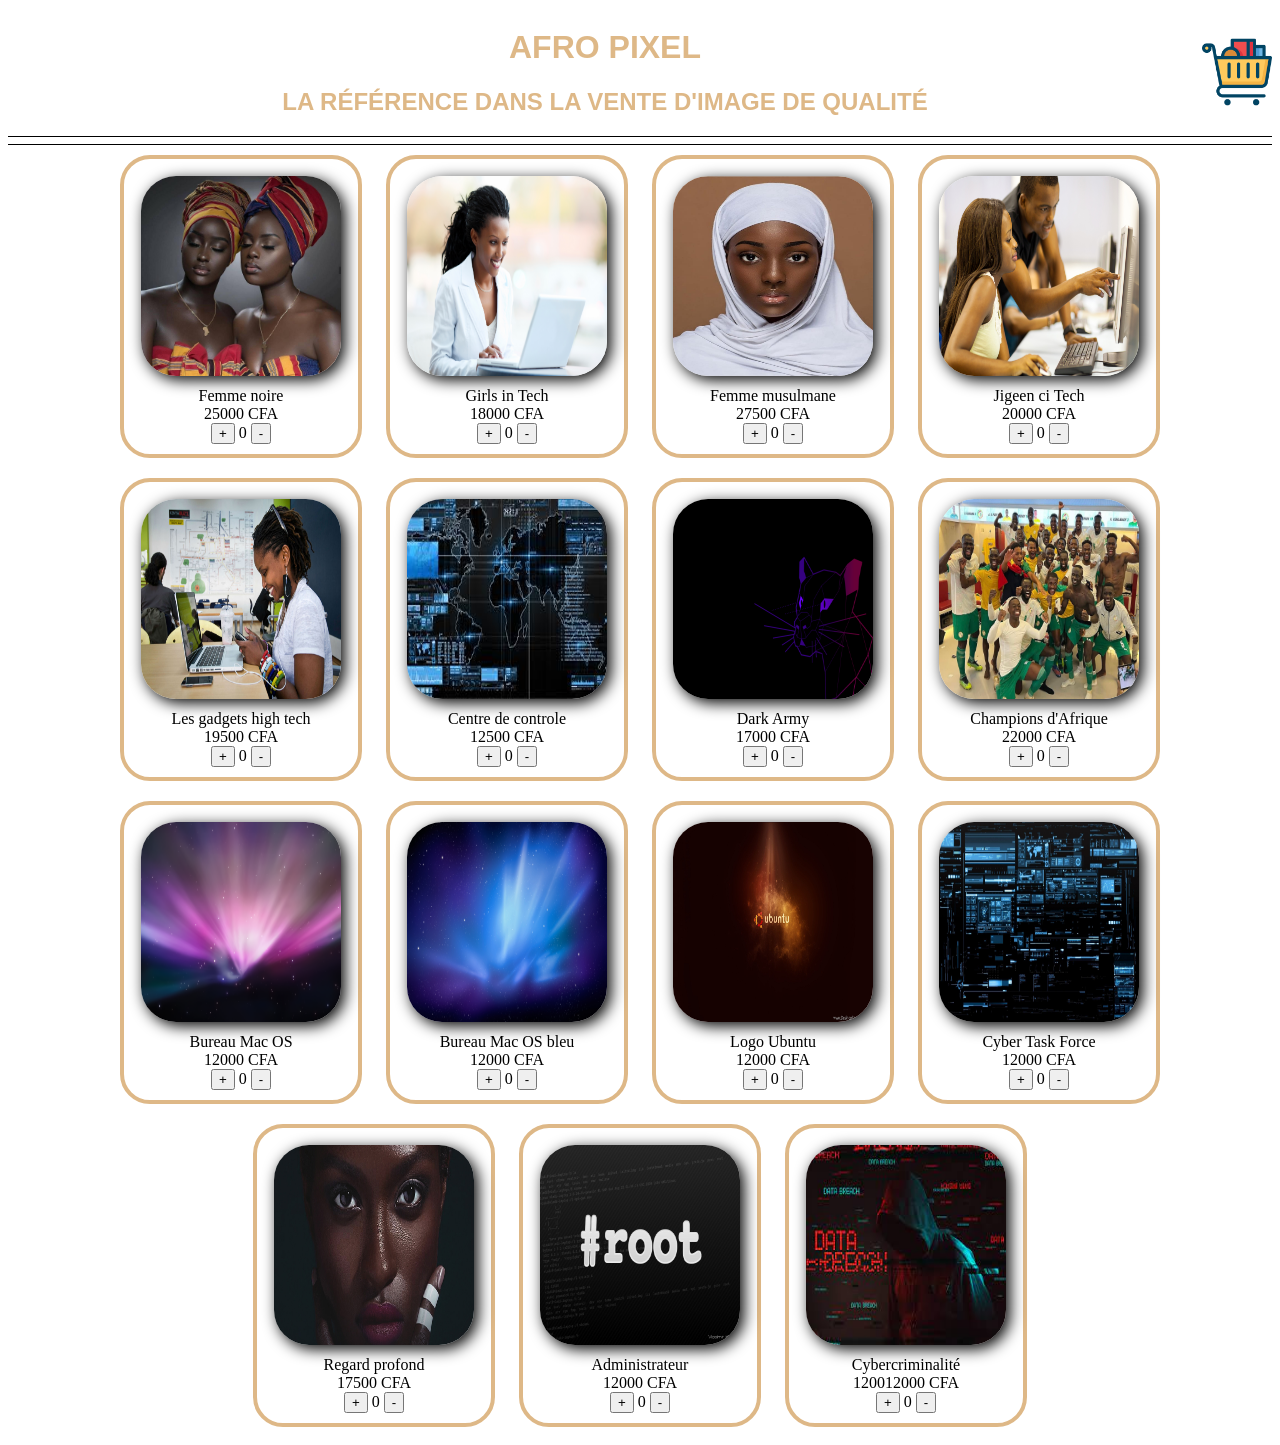
==== index.html @ 5bfc6fb7 "renommage en index" ====
<!doctype html>
<html lang="en">
    <head>
        <meta charset="UTF-8" />
        <meta name="viewport" content="width=device-width, initial-scale=1.0" />
        <link rel="stylesheet" href="Afropixel.css" defer />
        <script type="module" src="Afropixel.js" defer></script>
        <title>Afropixel</title>
    </head>
    <body>
        <header>
            <div></div>
            <div class="texte-centre">
                <h1>Afro pixel</h1>
                <h2>la référence dans la vente d'image de qualité</h2>
            </div>

            <img
                src="images/cart-logo.png"
                alt="logo"
                width="70px"
                height="70px"
                class="panier"
            />
        </header>
        <main>
          <div class="articles"></div>

            <!-- <div class = "panier">
                <p>Voici la liste des articles :</p>
                <span>

                </span>
            </div> -->
        </main>

    </body>
</html>
---- Afropixel.css ----
* {
    box-sizing: border-box;
}

header {
    text-align: center;
    font-family: Arial, Helvetica, sans-serif;
    text-transform: uppercase;
    display: flex;
    justify-content: space-between;
    align-items: center;
    margin: 0px;
    color: burlywood;
    border-bottom: 1px solid black;
    margin-bottom: 7px;
}

header > h1 {
    font-weight: bold;
    margin: 0px;
}

header > h2 {
    margin: 0px;
}

div > article {
    text-align: center;
    border: 4px solid;
    border-radius: 30px;
    display: inline-block;
    margin: 10px;
    padding: 10px;
    border-color: burlywood;
}

p {
    margin: 0;
    padding: 0;
}
article > img {
    border-radius: 35px;
    box-shadow: 4px 4px 15px black;
    margin: 7px;
}

.articles {
    text-align: center;
    border-top: 1px solid black;
}

.panier:hover {
    width: 60px;
    height: 60px;
}
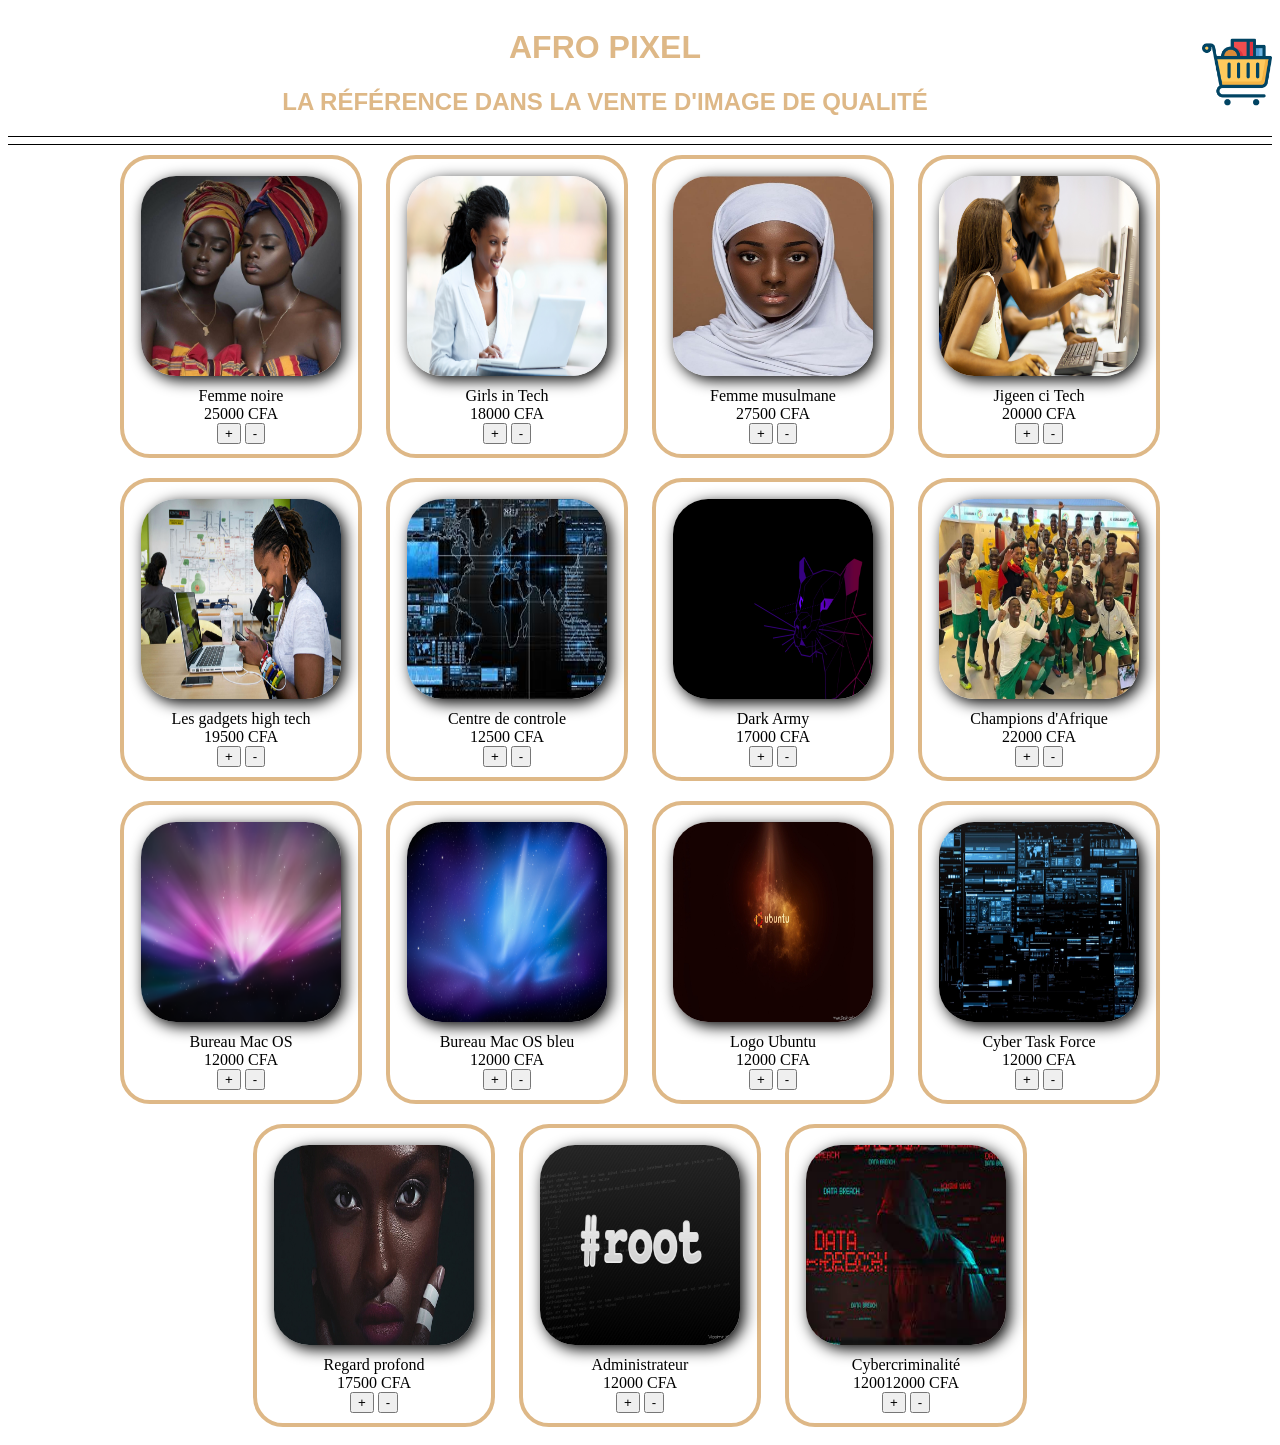
==== commit 8255f503: "final version 1" ====
--- a/index.html
+++ b/index.html
@@ -3,8 +3,8 @@
     <head>
         <meta charset="UTF-8" />
         <meta name="viewport" content="width=device-width, initial-scale=1.0" />
-        <link rel="stylesheet" href="Afropixel.css" defer />
-        <script type="module" src="Afropixel.js" defer></script>
+        <link rel="stylesheet" href="index.css" defer />
+        <script type="module" src="index.js" defer></script>
         <title>Afropixel</title>
     </head>
     <body>
@@ -20,19 +20,10 @@
                 alt="logo"
                 width="70px"
                 height="70px"
-                class="panier"
             />
         </header>
         <main>
-          <div class="articles"></div>
-
-            <!-- <div class = "panier">
-                <p>Voici la liste des articles :</p>
-                <span>
-
-                </span>
-            </div> -->
+            <div class="articles"></div>
         </main>
-
     </body>
 </html>
--- a/index.css
+++ b/index.css
@@ -0,0 +1,55 @@
+* {
+    box-sizing: border-box;
+}
+
+header {
+    text-align: center;
+    font-family: Arial, Helvetica, sans-serif;
+    text-transform: uppercase;
+    display: flex;
+    justify-content: space-between;
+    align-items:center;
+    margin: 0px;
+    color: burlywood;
+    border-bottom: 1px solid black;
+    margin-bottom: 7px;
+    
+}
+
+header>h1{
+    font-weight: bold;
+    margin: 0px;
+}
+
+header>h2{
+    margin: 0px;
+}
+
+
+
+div>article {
+    text-align: center;
+    border: 4px solid;
+    border-radius: 30px;
+    display: inline-block;
+    margin: 10px;
+    padding: 10px;
+    border-color: burlywood;
+    
+}
+
+p {
+    margin: 0;
+    padding: 0;
+}
+article > img {
+    border-radius: 35px;
+    box-shadow: 4px 4px 15px black;
+    margin: 7px;
+}
+
+.articles {
+    text-align: center;
+    border-top: 1px solid black;
+
+}
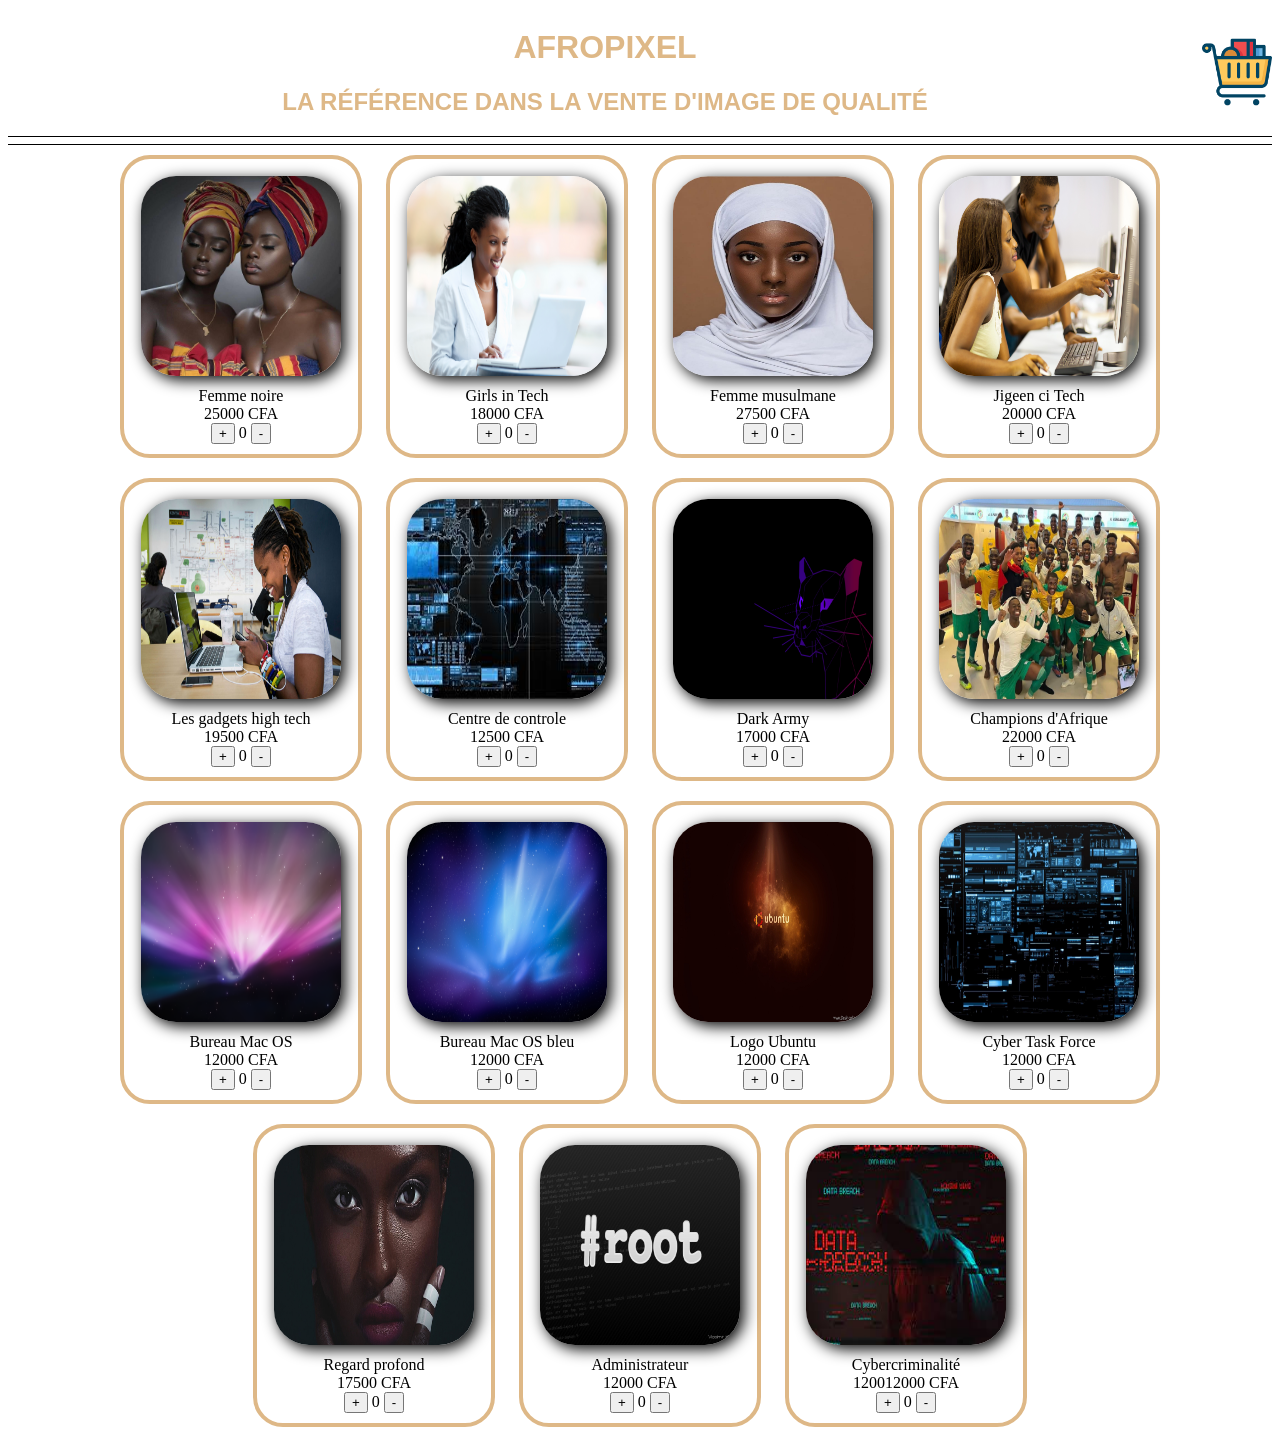
==== commit c0d2aa9c: "la version 3 final" ====
--- a/index.html
+++ b/index.html
@@ -3,15 +3,15 @@
     <head>
         <meta charset="UTF-8" />
         <meta name="viewport" content="width=device-width, initial-scale=1.0" />
-        <link rel="stylesheet" href="index.css" defer />
-        <script type="module" src="index.js" defer></script>
+        <link rel="stylesheet" href="/css/index.css" defer />
+        <script type="module" src="/js/index.js" defer></script>
         <title>Afropixel</title>
     </head>
     <body>
         <header>
             <div></div>
             <div class="texte-centre">
-                <h1>Afro pixel</h1>
+                <h1>Afropixel</h1>
                 <h2>la référence dans la vente d'image de qualité</h2>
             </div>
 
@@ -20,10 +20,12 @@
                 alt="logo"
                 width="70px"
                 height="70px"
+                class="panier"
             />
         </header>
         <main>
-            <div class="articles"></div>
+          <div class="articles"></div>
         </main>
+
     </body>
 </html>
--- a/css/index.css
+++ b/css/index.css
@@ -0,0 +1,50 @@
+* {
+    box-sizing: border-box;
+}
+
+header {
+    text-align: center;
+    font-family: Arial, Helvetica, sans-serif;
+    text-transform: uppercase;
+    display: flex;
+    justify-content: space-between;
+    align-items: center;
+    margin: 0px;
+    color: burlywood;
+    border-bottom: 1px solid black;
+    margin-bottom: 7px;
+}
+
+header > h1 {
+    font-weight: bold;
+    margin: 0px;
+}
+
+header > h2 {
+    margin: 0px;
+}
+
+div > article {
+    text-align: center;
+    border: 4px solid;
+    border-radius: 30px;
+    display: inline-block;
+    margin: 10px;
+    padding: 10px;
+    border-color: burlywood;
+}
+
+p {
+    margin: 0;
+    padding: 0;
+}
+article > img {
+    border-radius: 35px;
+    box-shadow: 4px 4px 15px black;
+    margin: 7px;
+}
+
+.articles {
+    text-align: center;
+    border-top: 1px solid black;
+}
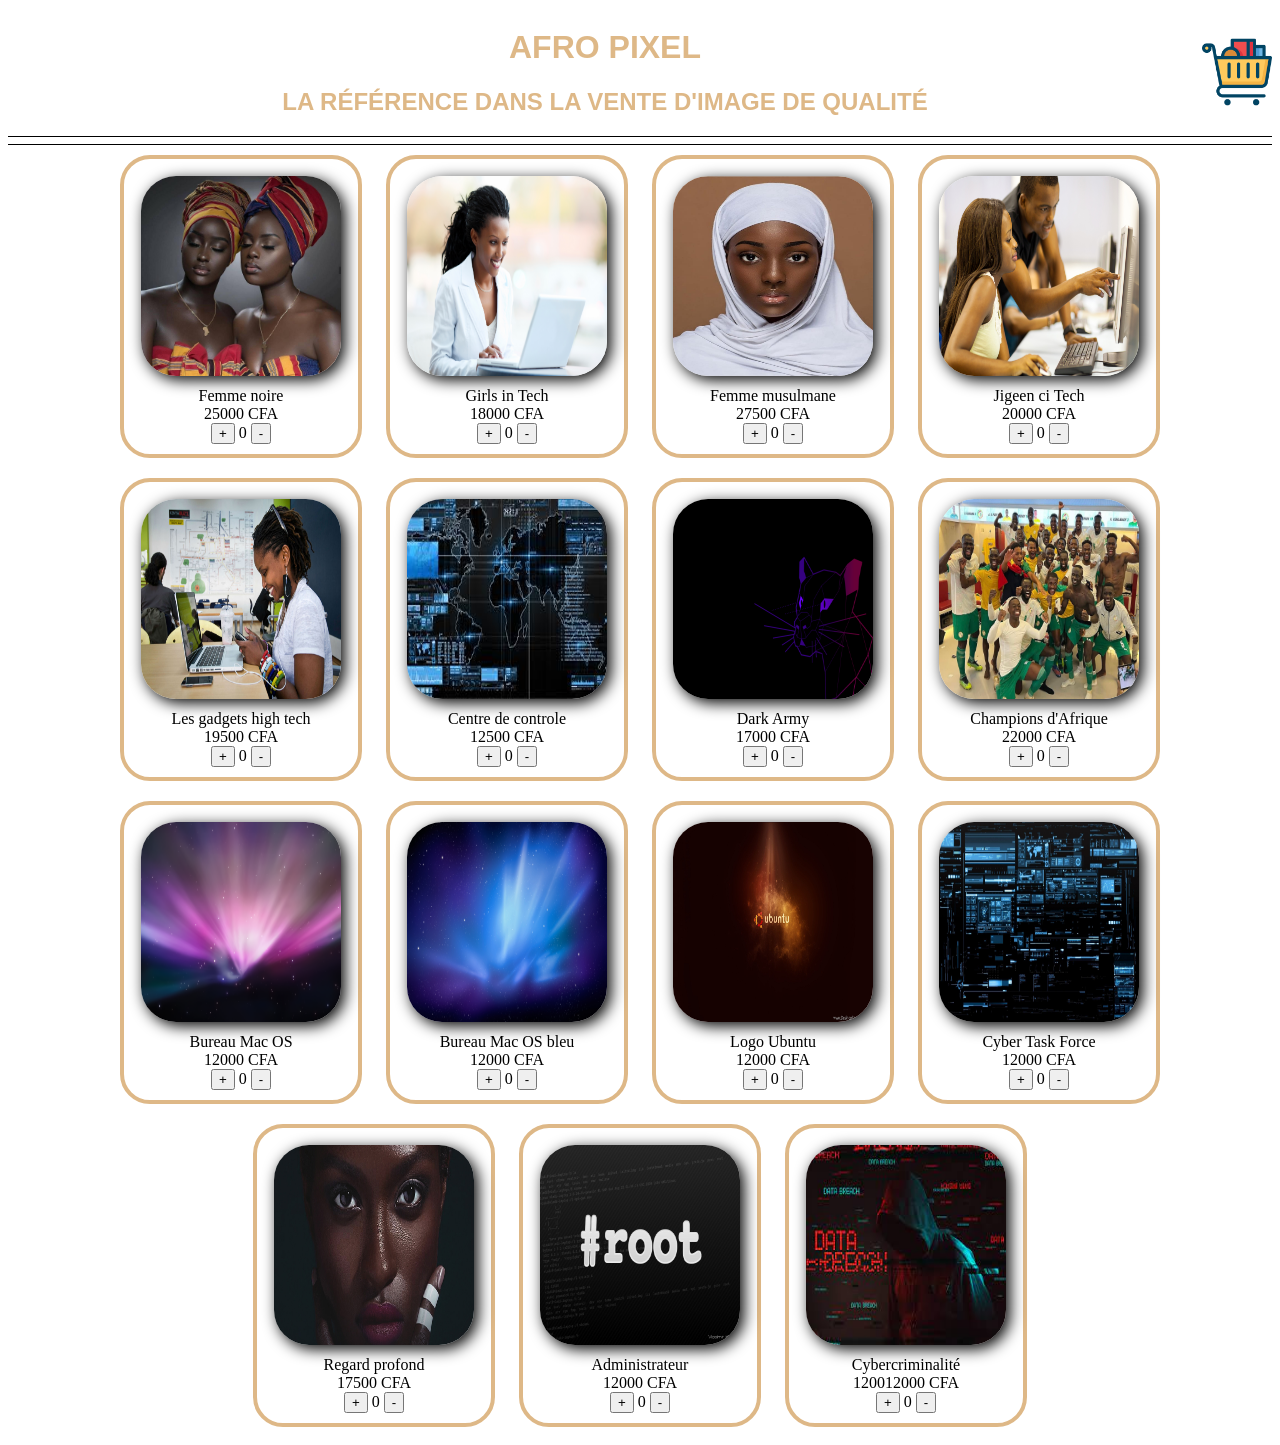
==== commit 31695943: "Merge pull request #3 from MbayeMoustapha/version4 Version4" ====
--- a/index.html
+++ b/index.html
@@ -11,7 +11,7 @@
         <header>
             <div></div>
             <div class="texte-centre">
-                <h1>Afropixel</h1>
+                <h1>Afro pixel</h1>
                 <h2>la référence dans la vente d'image de qualité</h2>
             </div>
 
@@ -20,12 +20,12 @@
                 alt="logo"
                 width="70px"
                 height="70px"
-                class="panier"
+                class="logo"
             />
         </header>
         <main>
-          <div class="articles"></div>
+            <div class="articles"></div>
+            <div class="panier cache"></div>
         </main>
-
     </body>
 </html>
--- a/css/index.css
+++ b/css/index.css
@@ -48,3 +48,35 @@
     text-align: center;
     border-top: 1px solid black;
 }
+
+
+
+.panier {
+    position:fixed;
+    top: 90px;
+    right: 600px;
+    width: 320px;
+    max-height: 70vh;
+    overflow-y: auto;
+    background: white;
+    border: 2px solid burlywood;
+    border-radius: 15px;
+    padding: 10px;
+    box-shadow: 0 4px 15px rgba(0, 0, 0, 0.3);
+
+}
+
+.cache { display: none; }
+
+.logo {
+    cursor: pointer;
+}
+
+.panier article {
+    display: flex;
+    align-items: center;
+    border-width: 2px;
+    border-radius: 15px;
+    margin: 5px 0;
+    padding: 5px;
+}
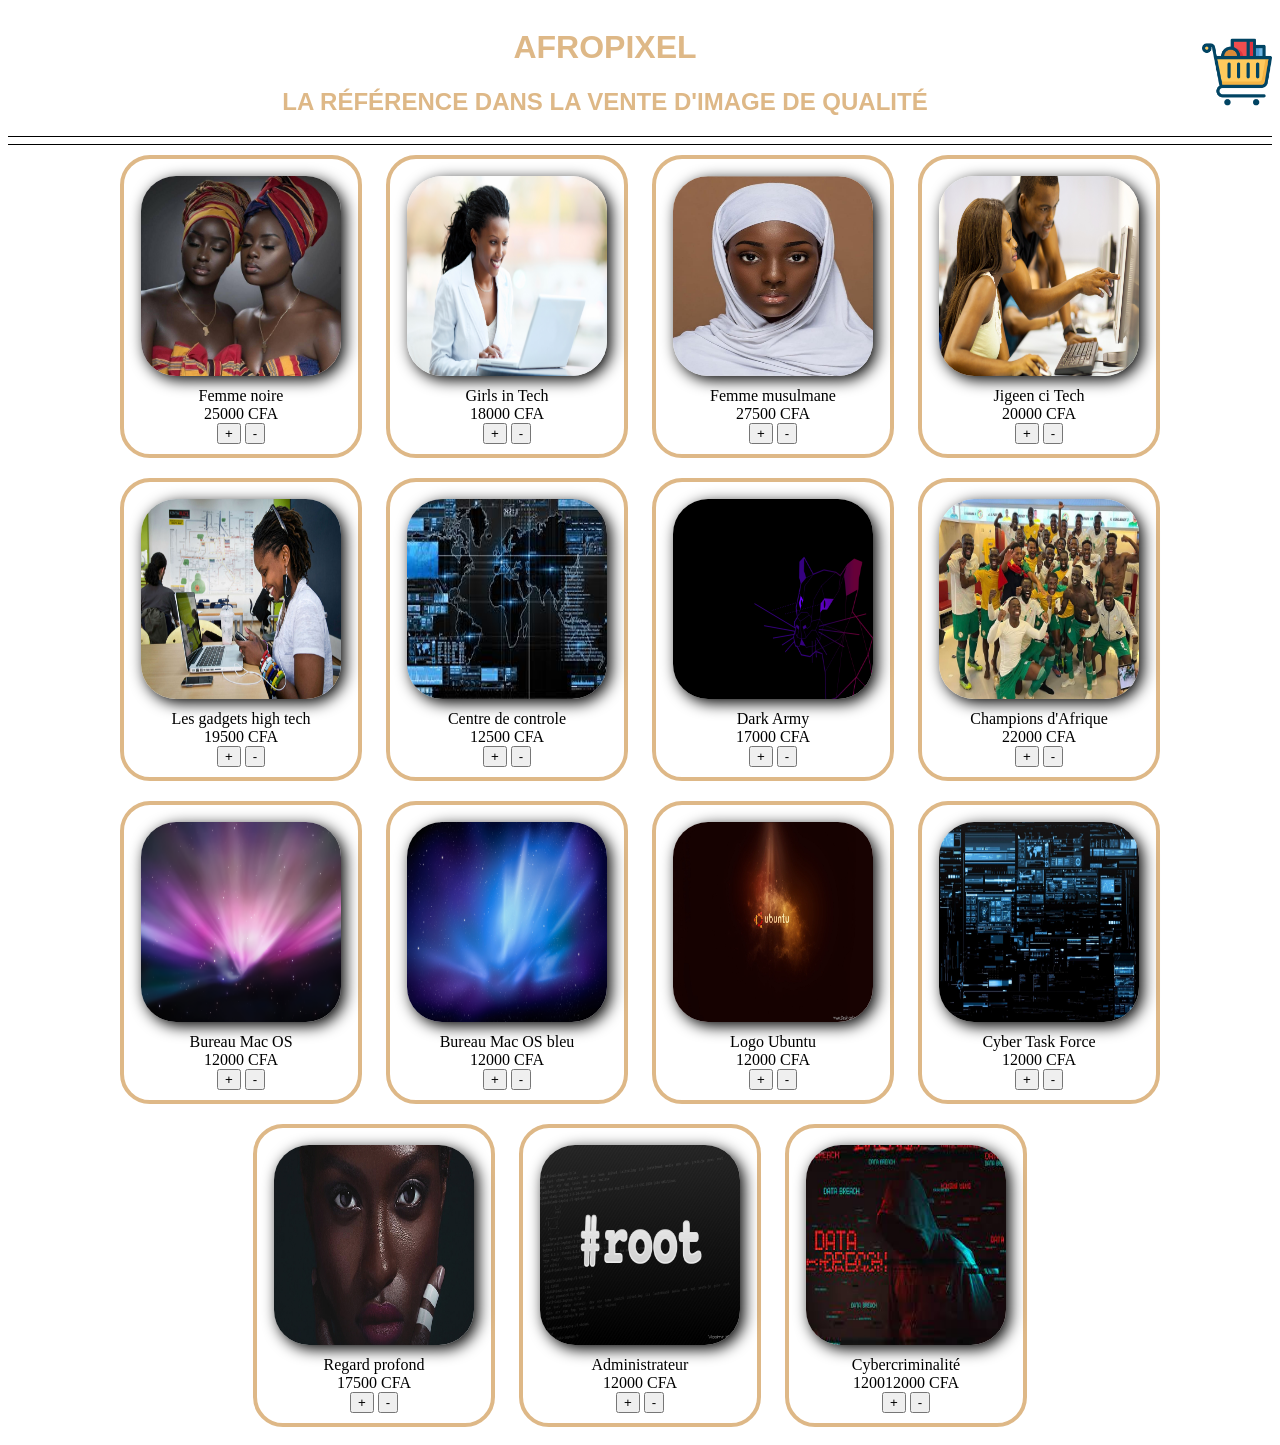
==== commit 3def423a: "la version 1 final" ====
--- a/index.html
+++ b/index.html
@@ -3,15 +3,15 @@
     <head>
         <meta charset="UTF-8" />
         <meta name="viewport" content="width=device-width, initial-scale=1.0" />
-        <link rel="stylesheet" href="/css/index.css" defer />
-        <script type="module" src="/js/index.js" defer></script>
+        <link rel="stylesheet" href="index.css" defer />
+        <script type="module" src="index.js" defer></script>
         <title>Afropixel</title>
     </head>
     <body>
         <header>
             <div></div>
             <div class="texte-centre">
-                <h1>Afro pixel</h1>
+                <h1>Afropixel</h1>
                 <h2>la référence dans la vente d'image de qualité</h2>
             </div>
 
@@ -20,12 +20,10 @@
                 alt="logo"
                 width="70px"
                 height="70px"
-                class="logo"
             />
         </header>
         <main>
             <div class="articles"></div>
-            <div class="panier cache"></div>
         </main>
     </body>
 </html>
--- a/index.css
+++ b/index.css
@@ -0,0 +1,51 @@
+* {
+    box-sizing: border-box;
+}
+
+header {
+    text-align: center;
+    font-family: Arial, Helvetica, sans-serif;
+    text-transform: uppercase;
+    display: flex;
+    justify-content: space-between;
+    align-items: center;
+    margin: 0px;
+    color: burlywood;
+    border-bottom: 1px solid black;
+    margin-bottom: 7px;
+}
+
+header > h1 {
+    font-weight: bold;
+    margin: 0px;
+}
+
+header > h2 {
+    margin: 0px;
+}
+
+div > article {
+    text-align: center;
+    border: 4px solid;
+    border-radius: 30px;
+    display: inline-block;
+    margin: 10px;
+    padding: 10px;
+    border-color: burlywood;
+}
+
+p {
+    margin: 0;
+    padding: 0;
+}
+article > img {
+    border-radius: 35px;
+    box-shadow: 4px 4px 15px black;
+    margin: 7px;
+}
+
+.articles {
+    text-align: center;
+    border-top: 1px solid black;
+}
+
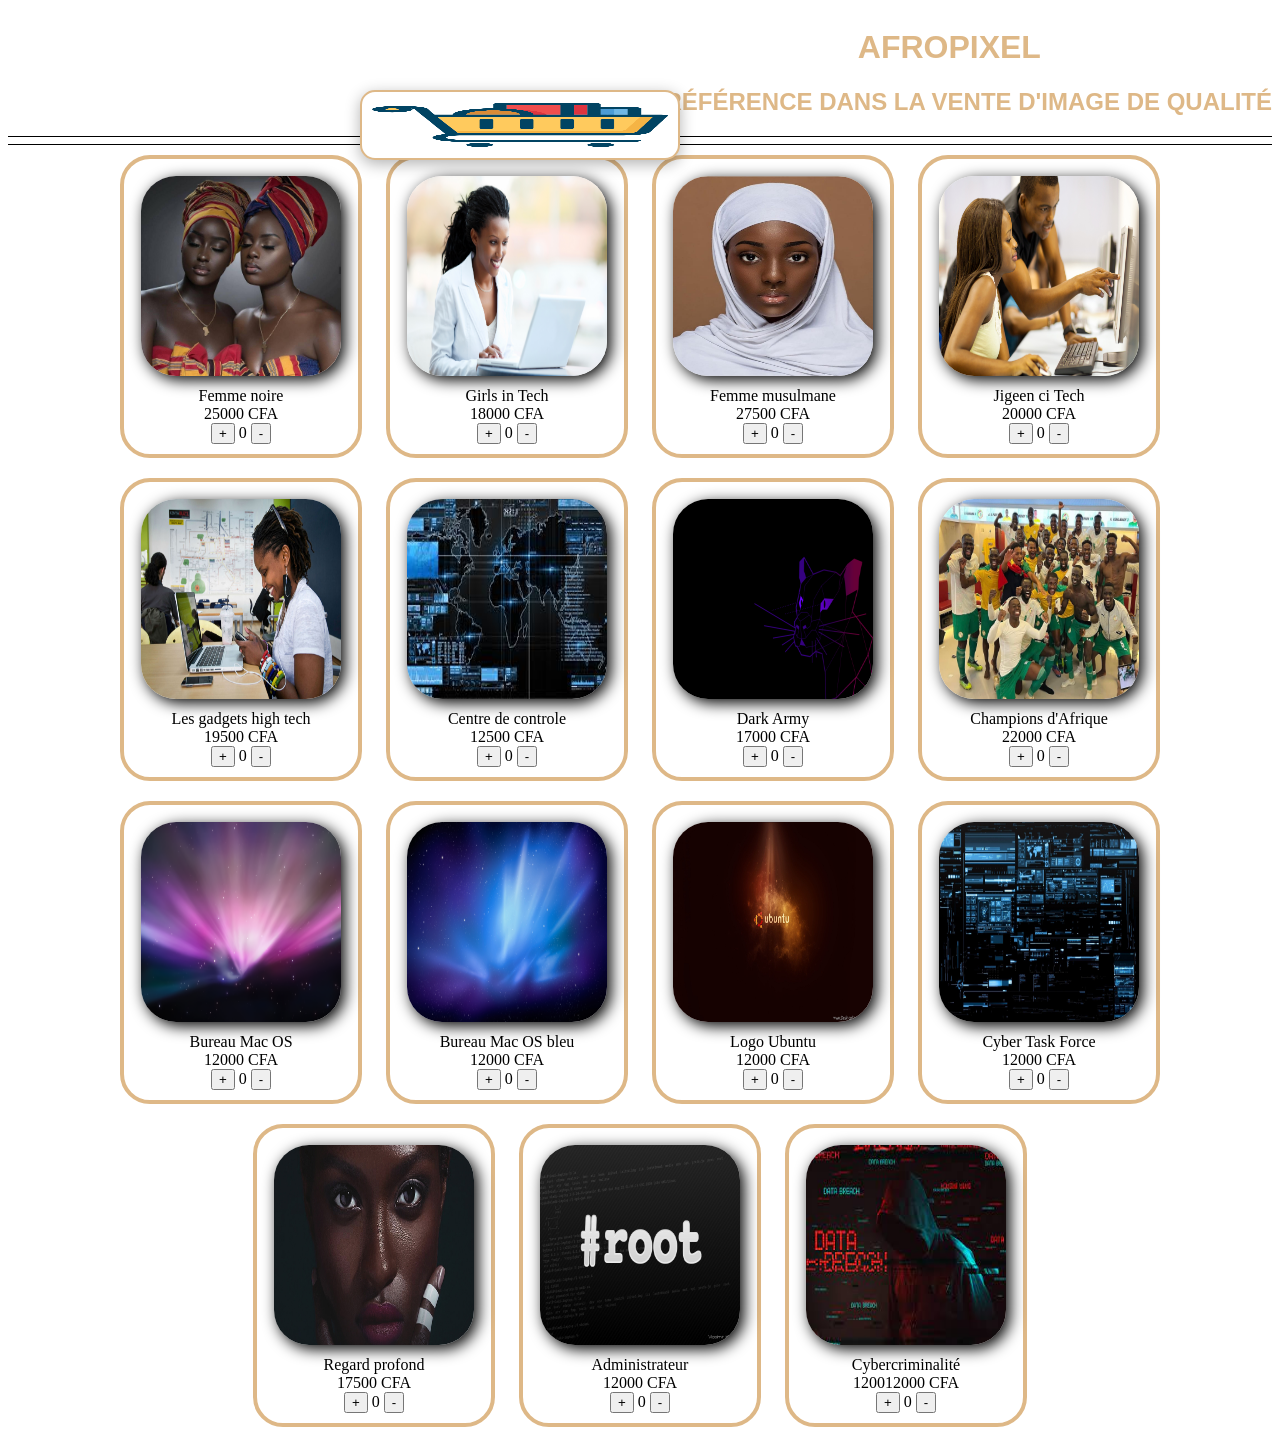
==== commit a64af259: "la version 3 final" ====
--- a/index.html
+++ b/index.html
@@ -3,9 +3,9 @@
     <head>
         <meta charset="UTF-8" />
         <meta name="viewport" content="width=device-width, initial-scale=1.0" />
-        <link rel="stylesheet" href="index.css" defer />
-        <script type="module" src="index.js" defer></script>
-        <title>Afropixel</title>
+        <link rel="stylesheet" href="/css/index.css" defer />
+        <script type="module" src="/js/index.js" defer></script>
+        <title>Afro pixel</title>
     </head>
     <body>
         <header>
@@ -20,10 +20,11 @@
                 alt="logo"
                 width="70px"
                 height="70px"
+                class="panier"
             />
         </header>
         <main>
-            <div class="articles"></div>
+          <div class="articles"></div>
         </main>
     </body>
 </html>
--- a/css/index.css
+++ b/css/index.css
@@ -0,0 +1,82 @@
+* {
+    box-sizing: border-box;
+}
+
+header {
+    text-align: center;
+    font-family: Arial, Helvetica, sans-serif;
+    text-transform: uppercase;
+    display: flex;
+    justify-content: space-between;
+    align-items: center;
+    margin: 0px;
+    color: burlywood;
+    border-bottom: 1px solid black;
+    margin-bottom: 7px;
+}
+
+header > h1 {
+    font-weight: bold;
+    margin: 0px;
+}
+
+header > h2 {
+    margin: 0px;
+}
+
+div > article {
+    text-align: center;
+    border: 4px solid;
+    border-radius: 30px;
+    display: inline-block;
+    margin: 10px;
+    padding: 10px;
+    border-color: burlywood;
+}
+
+p {
+    margin: 0;
+    padding: 0;
+}
+article > img {
+    border-radius: 35px;
+    box-shadow: 4px 4px 15px black;
+    margin: 7px;
+}
+
+.articles {
+    text-align: center;
+    border-top: 1px solid black;
+}
+
+
+
+.panier {
+    position:fixed;
+    top: 90px;
+    right: 600px;
+    width: 320px;
+    max-height: 70vh;
+    overflow-y: auto;
+    background: white;
+    border: 2px solid burlywood;
+    border-radius: 15px;
+    padding: 10px;
+    box-shadow: 0 4px 15px rgba(0, 0, 0, 0.3);
+
+}
+
+.cache { display: none; }
+
+.logo {
+    cursor: pointer;
+}
+
+.panier article {
+    display: flex;
+    align-items: center;
+    border-width: 2px;
+    border-radius: 15px;
+    margin: 5px 0;
+    padding: 5px;
+}
